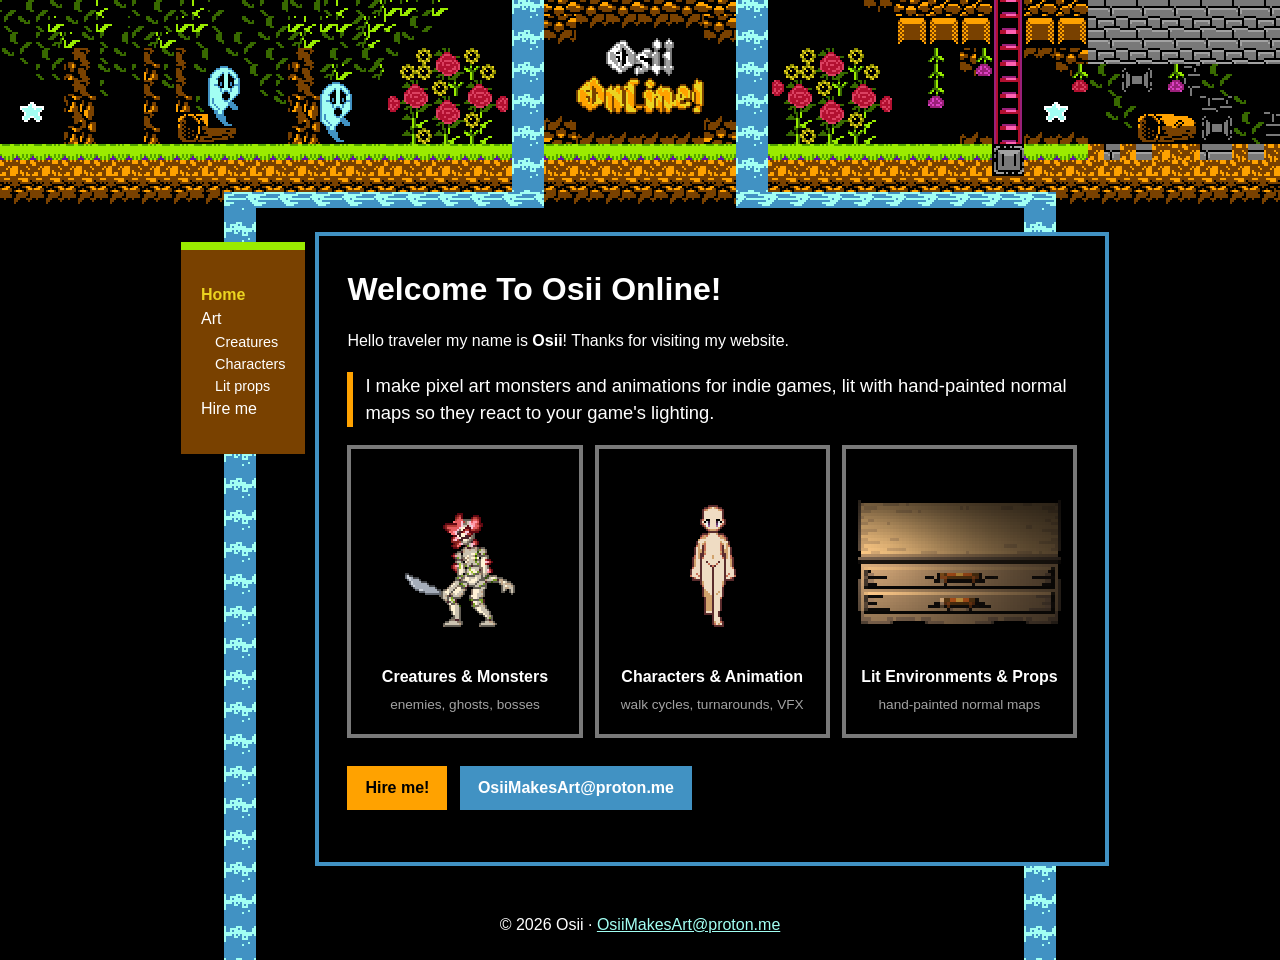
==== index.html @ 17454417 "initial commit" ====
<!doctype html>
<html lang="en">
    <head>
        <meta charset="utf-8" />
        <meta name="viewport" content="width=device-width, initial-scale=1" />
        <title>Osii Osii Osii! · pixel art monsters & animations</title>
        <meta name="description" content="I make pixel art monsters and animations for indie games, lit with hand-painted normal maps so they react to your game&#x27;s lighting." />
        <link href="style.css" rel="stylesheet" type="text/css" media="all" />
        <link rel="icon" type="image/png" href="images/favicon.png" />
        <meta property="og:type" content="website" />
        <meta property="og:title" content="Osii Osii Osii! · pixel art monsters &amp; animations" />
        <meta property="og:description" content="I make pixel art monsters and animations for indie games, lit with hand-painted normal maps so they react to your game&#x27;s lighting." />
        <meta property="og:url" content="https://gandshack.github.io/index.html" />
        <meta property="og:image" content="https://gandshack.github.io/images/og.png" />
        <meta name="twitter:card" content="summary_large_image" />
    </head>
    <body>
        <header>
            <a href="index.html"><img src="images/Header.gif" width="100%" alt="Osii Online" style="image-rendering: pixelated" /></a>
        </header>

        <div id="container">
            <div class="flex">
                <aside>
                    <div class="side-sticky">
                        <nav>
                            <ul>
                                    <li><a href="index.html" class="here">Home</a></li>
                                    <li><a href="art/main.html">Art</a></li>
                                    <li class="sub"><a href="art/creatures.html">Creatures</a></li>
                                    <li class="sub"><a href="art/characters.html">Characters</a></li>
                                    <li class="sub"><a href="art/lit.html">Lit props</a></li>
                                    <li><a href="hire.html">Hire me</a></li>
                            </ul>
                        </nav>
                    </div>
                </aside>
                <main>
<h1>Welcome To Osii Online!</h1>
<p>Hello traveler my name is <b>Osii</b>! Thanks for visiting my website.</p>
<p class="pitch">I make pixel art monsters and animations for indie games, lit with hand-painted normal maps so they react to your game&#x27;s lighting.</p>
<div class="sections"><a class="section-card" href="art/creatures.html"><img src="images/work/flower_monster.gif" alt="" /><b>Creatures &amp; Monsters</b><span>enemies, ghosts, bosses</span></a><a class="section-card" href="art/characters.html"><img src="images/work/tall_walk.gif" alt="" /><b>Characters &amp; Animation</b><span>walk cycles, turnarounds, VFX</span></a><a class="section-card" href="art/lit.html"><img src="images/work/lit/dresser_lit.png" alt="" /><b>Lit Environments &amp; Props</b><span>hand-painted normal maps</span></a></div>
<p class="cta"><a class="button" href="hire.html">Hire me!</a> <a class="button ghost" href="mailto:OsiiMakesArt@proton.me">OsiiMakesArt@proton.me</a></p>

                </main>
            </div>
        </div>

        <footer>
            <p>© 2026 Osii · <a href="mailto:OsiiMakesArt@proton.me">OsiiMakesArt@proton.me</a></p>
        </footer>

    </body>
</html>
---- style.css ----
* {
    box-sizing: border-box;
}

body {
    image-rendering: pixelated;
    background-image: url("images/side_falls.gif");
    background-size: 100%;
    background-color: black;
    font-family: Arial, Helvetica, sans-serif;
    margin: 0;
}
header img {
    display: block;
}
/* Style the header */
header {
    background-color: black;
    color: white;
    padding: 0px;
    text-align: center;
    font-size: 35px;
}

#container {
    padding: 24px;
    margin: auto;
}

.flex {
    justify-content: center; /* centers main+aside as a group in the row */
    flex-wrap: wrap;
    display: flex;
    max-width: 100%;
    margin: auto;
}

/* Container for flexboxes */
section {
    display: -webkit-flex;
    display: flex;
}

.side-sticky {
    position: sticky;
    top: 20px;
}
/* Style the navigation menu */
nav {
    -webkit-flex: 1;
    -ms-flex: 1;
    flex: 1;
    background: #797979;
    padding: 20px;
    margin: 10px;
}

/* Style the list inside the menu */
nav ul {
    list-style-type: none;
    padding: 0;
}

main {
    min-width: 40vw;
    max-width: 40vw;
    margin: 0px;
    padding: 0px;
    background-color: rgb(7, 7, 15);
    color: white;
}

.gallery {
    display: flex;
    flex-wrap: wrap;
    justify-content: center;
    align-items: center;
    gap: 10px;
}

/* Style the content */
article {
    -webkit-flex: 3;
    -ms-flex: 3;
    flex: 3;
    background-color: #f1f1f1;
    padding: 10px;
}

/* Style the footer */
footer {
    padding: 10px;
    text-align: center;
    color: white;
}

#art {
    border-color: white;
    border: solid;
}

/* Responsive layout - makes the menu and the content (inside the section) sit on top of each other instead of next to each other */
@media (max-width: 600px) {
    section {
        -webkit-flex-direction: column;
        flex-direction: column;
    }
}

/* ---------- portfolio additions ---------- */
/* colors come straight from Header.gif / side_falls.gif (NES palette) */
:root {
    --black: #000000;
    --panel: #000000;
    --grey: #797979;
    --light-grey: #a2a2a2;
    --water: #4192c3;
    --foam: #a2fff3;
    --gold: #ffa200;
    --yellow: #ebd320;
    --grass: #9aeb00;
    --dirt: #794100;
}

/* nav = the dirt-and-grass ground from the header, content = palette black framed by the waterfall */
nav {
    background: var(--dirt);
    border-top: 8px solid var(--grass);
}

main {
    min-width: 0;
    max-width: none;
    width: min(960px, 62vw);
    padding: 8px 28px 28px;
    line-height: 1.5;
    background: var(--black);
    border: 4px solid var(--water);
}

main a {
    color: var(--foam);
}

main a:hover {
    color: var(--gold);
}

h1,
h2 {
    margin-bottom: 6px;
}

h2 {
    margin-top: 32px;
    padding-bottom: 6px;
    border-bottom: 4px solid var(--water);
}

.blurb {
    color: var(--light-grey);
    margin-top: 4px;
}

.pitch {
    font-size: 1.15em;
    border-left: 6px solid var(--gold);
    padding-left: 12px;
}

nav a {
    color: white;
    text-decoration: none;
}

nav li {
    margin: 6px 0;
}

nav li.sub {
    margin-left: 14px;
    font-size: 0.9em;
}

nav a.here {
    color: var(--yellow);
    font-weight: bold;
}

nav a:hover {
    color: var(--grass);
}

/* gallery pieces: black tiles with the sidebar grey as a hard pixel border */
.gallery {
    justify-content: flex-start;
    align-items: stretch;
    gap: 12px;
}

.piece {
    display: flex;
    flex-direction: column;
    align-items: center;
    justify-content: space-between;
    width: 180px;
    padding: 14px 10px 10px;
    background: var(--black);
    border: 4px solid var(--grey);
    color: var(--light-grey);
    text-decoration: none;
    font-size: 0.85em;
    text-align: center;
}

.piece img {
    image-rendering: pixelated;
    max-width: 100%;
    height: auto;
    margin: auto 0;
}

.piece span {
    margin-top: 10px;
}

.piece:hover,
.piece:focus {
    border-color: var(--water);
    color: white;
}

/* section cards */
.sections {
    display: grid;
    grid-template-columns: repeat(auto-fit, minmax(200px, 1fr));
    gap: 12px;
    margin: 18px 0;
}

.section-card {
    display: flex;
    flex-direction: column;
    align-items: center;
    gap: 6px;
    padding: 18px 12px;
    background: var(--black);
    border: 4px solid var(--grey);
    color: white;
    text-decoration: none;
    text-align: center;
}

.section-card img {
    image-rendering: pixelated;
    height: 192px;
    width: auto;
    max-width: 100%;
    object-fit: contain;
}

.section-card span {
    color: var(--light-grey);
    font-size: 0.85em;
}

.section-card:hover {
    border-color: var(--water);
}

/* plain buttons */
.button {
    display: inline-block;
    padding: 10px 18px;
    margin: 4px 8px 8px 0;
    background: var(--gold);
    color: var(--black) !important;
    font-weight: bold;
    text-decoration: none;
}

.button:hover {
    background: var(--yellow);
}

.button.ghost {
    background: var(--water);
    color: white !important;
}

.button.ghost:hover {
    background: var(--foam);
    color: var(--black) !important;
}

.cta {
    margin-top: 24px;
}

.list li {
    margin: 6px 0;
}

/* prices */
.prices {
    border-collapse: collapse;
    width: 100%;
}

.prices th,
.prices td {
    text-align: left;
    padding: 8px 10px;
    border-bottom: 2px solid var(--grey);
}

.prices th {
    color: var(--light-grey);
    font-weight: normal;
}

.prices td:last-child {
    color: var(--yellow);
    font-weight: bold;
    white-space: nowrap;
}

/* lit props */
.lit-row {
    display: flex;
    align-items: stretch;
    gap: 10px;
    margin: 10px 0;
}

.lit-row > b {
    width: 110px;
    align-self: center;
}

.lit-row .piece {
    width: 160px;
}

#light-demo {
    background: var(--black);
    border: 4px solid var(--grey);
    padding: 12px;
}

#demo-canvas {
    width: 100%;
    max-width: 640px;
    display: block;
    margin: 10px auto;
    cursor: none;
    touch-action: none;
    image-rendering: pixelated;
    background: var(--panel);
    border: 4px solid var(--grey);
}

.demo-tabs button,
.demo-view button {
    background: var(--grey);
    color: white;
    border: none;
    padding: 6px 12px;
    margin: 0 6px 6px 0;
    cursor: pointer;
    font: inherit;
}

.demo-tabs button:hover,
.demo-view button:hover {
    background: var(--light-grey);
    color: var(--black);
}

.demo-tabs button.on,
.demo-view button.on {
    background: var(--gold);
    color: var(--black);
}

.demo-view {
    display: flex;
    flex-wrap: wrap;
    align-items: center;
    gap: 4px 6px;
}

.demo-view label {
    color: var(--light-grey);
    margin-left: 6px;
}

#demo-mix {
    accent-color: var(--gold);
    width: 160px;
}

#light-demo input[type="checkbox"] {
    accent-color: var(--gold);
}

/* big viewer */
#viewer {
    position: fixed;
    inset: 0;
    background: rgba(0, 0, 0, 0.94);
    display: none;
    align-items: center;
    justify-content: center;
    z-index: 10;
}

#viewer.open {
    display: flex;
}

#viewer figure {
    margin: 0;
    flex: 1;
    display: flex;
    flex-direction: column;
    align-items: center;
    justify-content: center;
    height: 100%;
}

#viewer img {
    image-rendering: pixelated;
    background: var(--panel);
    border: 4px solid var(--grey);
}

#viewer figcaption {
    color: white;
    text-align: center;
    margin-top: 14px;
    display: flex;
    flex-direction: column;
    gap: 2px;
}

#viewer figcaption span,
#viewer figcaption small {
    color: var(--light-grey);
}

#viewer button {
    background: none;
    border: none;
    color: white;
    font-size: 48px;
    cursor: pointer;
    padding: 0 18px;
    height: 100%;
}

#viewer button:hover {
    color: var(--gold);
}

#viewer .v-close {
    position: absolute;
    top: 10px;
    right: 10px;
    height: auto;
    font-size: 32px;
}

footer a {
    color: var(--foam);
}

/* phones: menu on top, content full width */
@media (max-width: 800px) {
    #container {
        padding: 10px;
    }
    .flex {
        flex-direction: column;
    }
    aside,
    main {
        width: 100%;
    }
    nav {
        margin: 0 0 10px;
    }
    nav ul {
        display: flex;
        flex-wrap: wrap;
        gap: 4px 14px;
        margin: 0;
    }
    nav li,
    nav li.sub {
        margin: 0;
        font-size: 1em;
    }
    main {
        padding: 6px 14px 20px;
    }
    .piece {
        width: calc(50% - 6px);
    }
    .lit-row {
        flex-wrap: wrap;
    }
    .lit-row > b {
        width: 100%;
    }
    .lit-row .piece {
        width: calc(33% - 7px);
    }
    #viewer button {
        font-size: 34px;
        padding: 0 6px;
    }
}
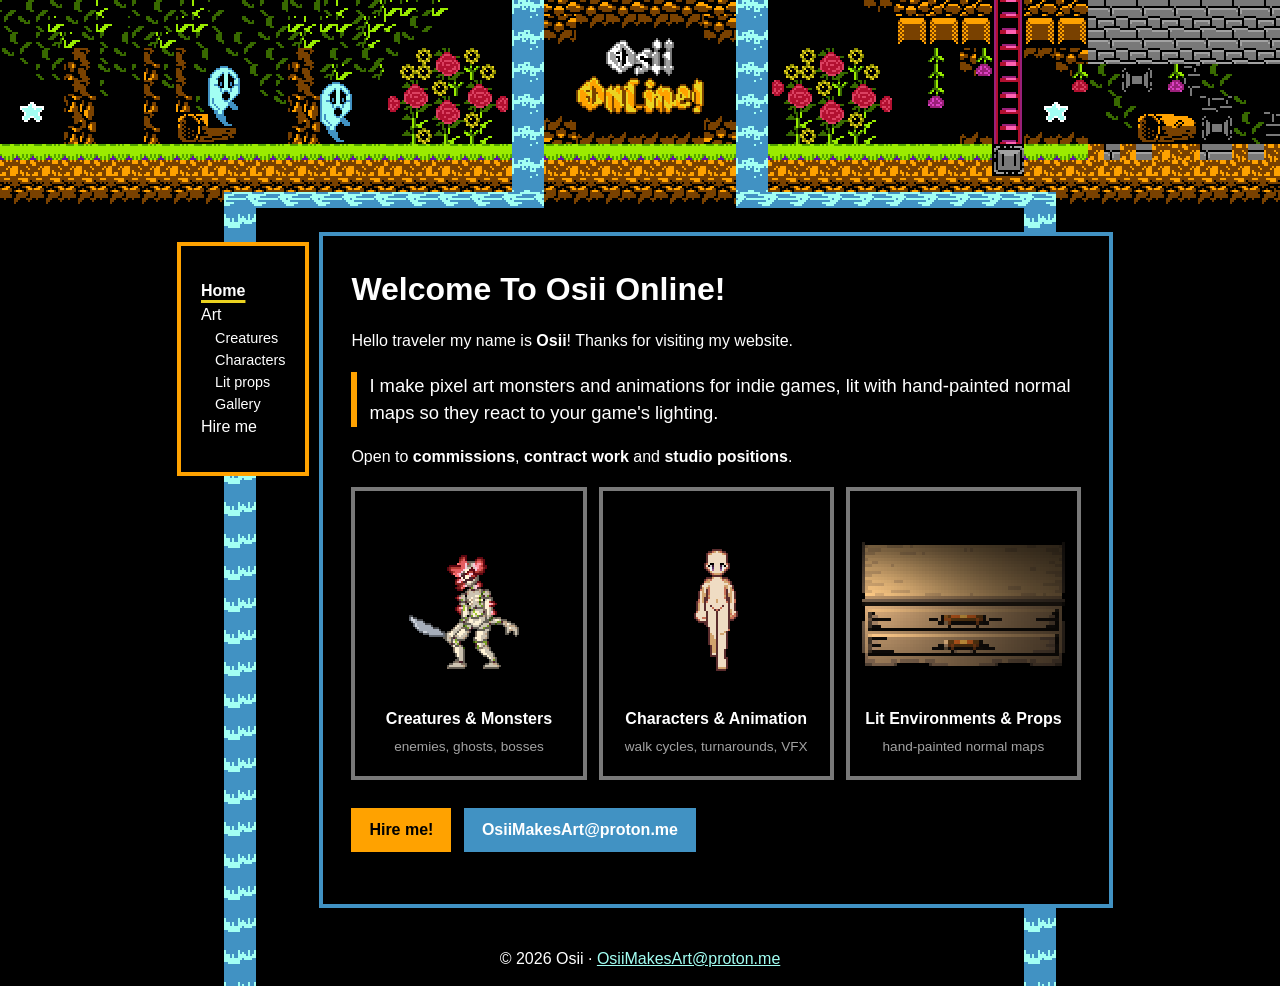
==== commit 291f5663: "Update site" ====
--- a/index.html
+++ b/index.html
@@ -30,6 +30,7 @@
                                     <li class="sub"><a href="art/creatures.html">Creatures</a></li>
                                     <li class="sub"><a href="art/characters.html">Characters</a></li>
                                     <li class="sub"><a href="art/lit.html">Lit props</a></li>
+                                    <li class="sub"><a href="art/gallery.html">Gallery</a></li>
                                     <li><a href="hire.html">Hire me</a></li>
                             </ul>
                         </nav>
@@ -39,6 +40,7 @@
 <h1>Welcome To Osii Online!</h1>
 <p>Hello traveler my name is <b>Osii</b>! Thanks for visiting my website.</p>
 <p class="pitch">I make pixel art monsters and animations for indie games, lit with hand-painted normal maps so they react to your game&#x27;s lighting.</p>
+<p>Open to <b>commissions</b>, <b>contract work</b> and <b>studio positions</b>.</p>
 <div class="sections"><a class="section-card" href="art/creatures.html"><img src="images/work/flower_monster.gif" alt="" /><b>Creatures &amp; Monsters</b><span>enemies, ghosts, bosses</span></a><a class="section-card" href="art/characters.html"><img src="images/work/tall_walk.gif" alt="" /><b>Characters &amp; Animation</b><span>walk cycles, turnarounds, VFX</span></a><a class="section-card" href="art/lit.html"><img src="images/work/lit/dresser_lit.png" alt="" /><b>Lit Environments &amp; Props</b><span>hand-painted normal maps</span></a></div>
 <p class="cta"><a class="button" href="hire.html">Hire me!</a> <a class="button ghost" href="mailto:OsiiMakesArt@proton.me">OsiiMakesArt@proton.me</a></p>
 
--- a/style.css
+++ b/style.css
@@ -122,10 +122,10 @@
     --dirt: #794100;
 }
 
-/* nav = the dirt-and-grass ground from the header, content = palette black framed by the waterfall */
+/* nav: palette black framed by the darker gold of "Online!" */
 nav {
-    background: var(--dirt);
-    border-top: 8px solid var(--grass);
+    background: var(--black);
+    border: 4px solid var(--gold);
 }
 
 main {
@@ -183,12 +183,15 @@
 }
 
 nav a.here {
-    color: var(--yellow);
     font-weight: bold;
+    text-decoration: underline;
+    text-decoration-color: var(--yellow);
+    text-decoration-thickness: 3px;
+    text-underline-offset: 4px;
 }
 
 nav a:hover {
-    color: var(--grass);
+    color: var(--foam);
 }
 
 /* gallery pieces: black tiles with the sidebar grey as a hard pixel border */
@@ -222,6 +225,12 @@
 
 .piece span {
     margin-top: 10px;
+}
+
+/* for sprites with black bodies (e.g. Maska) */
+.piece.lift,
+#viewer img.lift {
+    background: #1a1a1a;
 }
 
 .piece:hover,
@@ -360,48 +369,87 @@
     border: 4px solid var(--grey);
 }
 
-.demo-tabs button,
-.demo-view button {
+/* two kinds of controls look different: props are separate tabs, the view is one joined switch */
+.demo-row {
+    display: flex;
+    flex-wrap: wrap;
+    align-items: center;
+    gap: 6px 10px;
+    margin-bottom: 8px;
+}
+
+.demo-label {
+    width: 44px;
+    color: var(--light-grey);
+    font-size: 0.85em;
+    text-transform: uppercase;
+    letter-spacing: 1px;
+}
+
+.demo-tabs {
+    display: flex;
+    flex-wrap: wrap;
+    gap: 6px;
+    flex: 1;
+}
+
+.demo-tabs button {
     background: var(--grey);
     color: white;
     border: none;
     padding: 6px 12px;
-    margin: 0 6px 6px 0;
     cursor: pointer;
     font: inherit;
 }
 
-.demo-tabs button:hover,
-.demo-view button:hover {
+.demo-tabs button:hover {
     background: var(--light-grey);
     color: var(--black);
 }
 
-.demo-tabs button.on,
-.demo-view button.on {
+.demo-tabs button.on {
     background: var(--gold);
     color: var(--black);
 }
 
-.demo-view {
-    display: flex;
-    flex-wrap: wrap;
-    align-items: center;
-    gap: 4px 6px;
+.segmented {
+    display: inline-flex;
+    border: 2px solid var(--water);
+}
+
+.segmented button {
+    background: var(--black);
+    color: var(--foam);
+    border: none;
+    padding: 6px 14px;
+    cursor: pointer;
+    font: inherit;
+}
+
+.segmented button + button {
+    border-left: 2px solid var(--water);
+}
+
+.segmented button:hover {
+    color: white;
+}
+
+.segmented button.on {
+    background: var(--water);
+    color: white;
 }
 
 .demo-view label {
     color: var(--light-grey);
-    margin-left: 6px;
 }
 
 #demo-mix {
-    accent-color: var(--gold);
+    accent-color: var(--water);
     width: 160px;
 }
 
 #light-demo input[type="checkbox"] {
-    accent-color: var(--gold);
+    accent-color: var(--water);
 }
 
 /* big viewer */
@@ -471,6 +519,14 @@
     font-size: 32px;
 }
 
+/* black box behind the footer text so the waterfall background doesn't run through it */
+footer p {
+    display: inline-block;
+    margin: 0;
+    padding: 8px 14px;
+    background: var(--black);
+}
+
 footer a {
     color: var(--foam);
 }
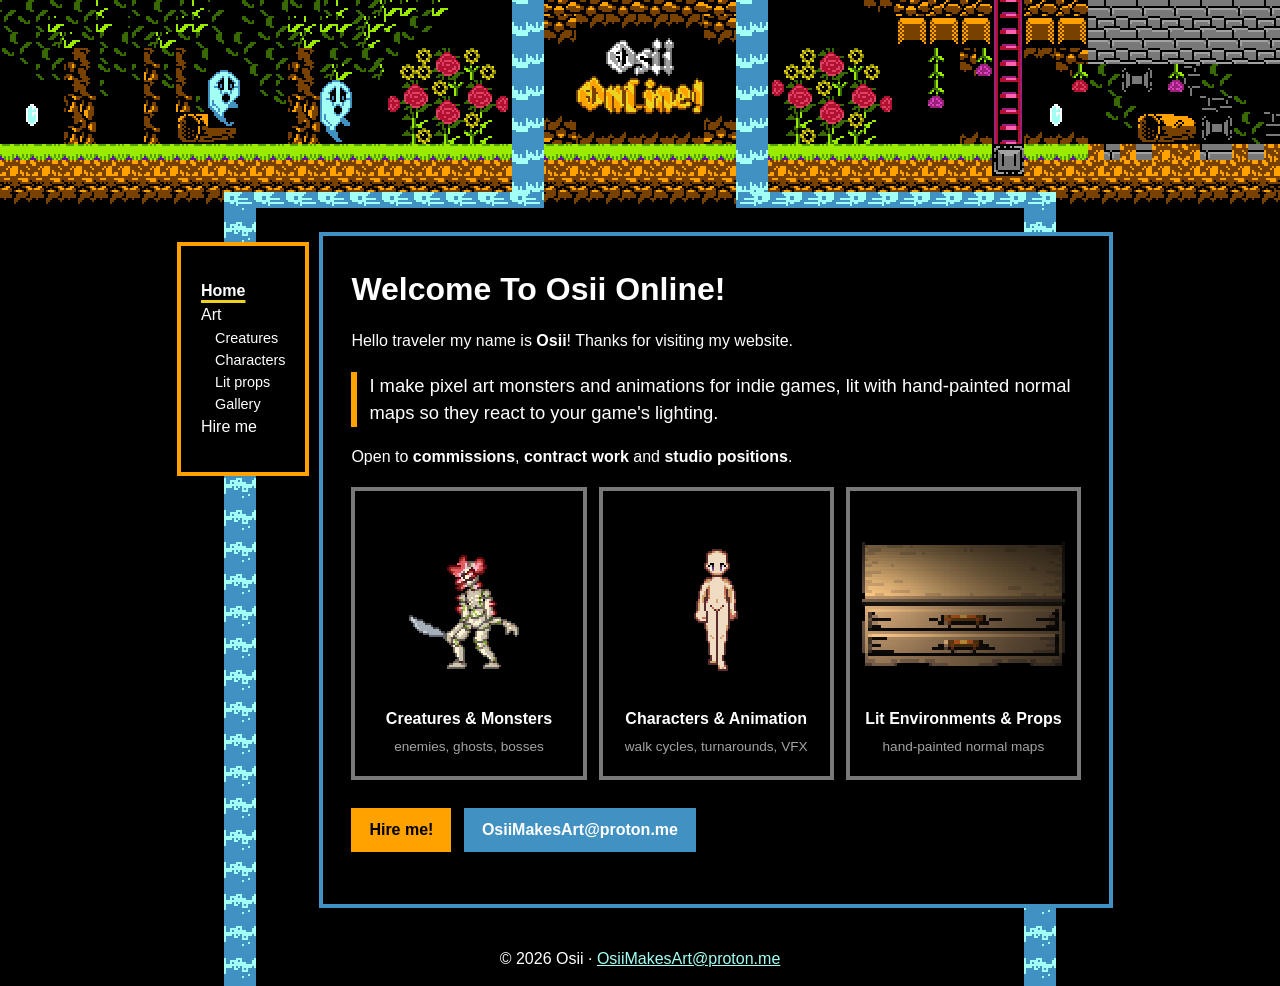
==== commit ba4a8463: "upated text" ====
--- a/index.html
+++ b/index.html
@@ -5,7 +5,7 @@
         <meta name="viewport" content="width=device-width, initial-scale=1" />
         <title>Osii Osii Osii! · pixel art monsters & animations</title>
         <meta name="description" content="I make pixel art monsters and animations for indie games, lit with hand-painted normal maps so they react to your game&#x27;s lighting." />
-        <link href="style.css" rel="stylesheet" type="text/css" media="all" />
+        <link href="style.css?v=622803d2" rel="stylesheet" type="text/css" media="all" />
         <link rel="icon" type="image/png" href="images/favicon.png" />
         <meta property="og:type" content="website" />
         <meta property="og:title" content="Osii Osii Osii! · pixel art monsters &amp; animations" />
@@ -41,7 +41,7 @@
 <p>Hello traveler my name is <b>Osii</b>! Thanks for visiting my website.</p>
 <p class="pitch">I make pixel art monsters and animations for indie games, lit with hand-painted normal maps so they react to your game&#x27;s lighting.</p>
 <p>Open to <b>commissions</b>, <b>contract work</b> and <b>studio positions</b>.</p>
-<div class="sections"><a class="section-card" href="art/creatures.html"><img src="images/work/flower_monster.gif" alt="" /><b>Creatures &amp; Monsters</b><span>enemies, ghosts, bosses</span></a><a class="section-card" href="art/characters.html"><img src="images/work/tall_walk.gif" alt="" /><b>Characters &amp; Animation</b><span>walk cycles, turnarounds, VFX</span></a><a class="section-card" href="art/lit.html"><img src="images/work/lit/dresser_lit.png" alt="" /><b>Lit Environments &amp; Props</b><span>hand-painted normal maps</span></a></div>
+<div class="sections"><a class="section-card" href="art/creatures.html"><img src="images/work/flower_monster_idle.gif" alt="" /><b>Creatures &amp; Monsters</b><span>enemies, ghosts, bosses</span></a><a class="section-card" href="art/characters.html"><img src="images/work/tall_walk.gif" alt="" /><b>Characters &amp; Animation</b><span>walk cycles, turnarounds, VFX</span></a><a class="section-card" href="art/lit.html"><img src="images/work/lit/dresser_lit.png" alt="" /><b>Lit Environments &amp; Props</b><span>hand-painted normal maps</span></a></div>
 <p class="cta"><a class="button" href="hire.html">Hire me!</a> <a class="button ghost" href="mailto:OsiiMakesArt@proton.me">OsiiMakesArt@proton.me</a></p>
 
                 </main>
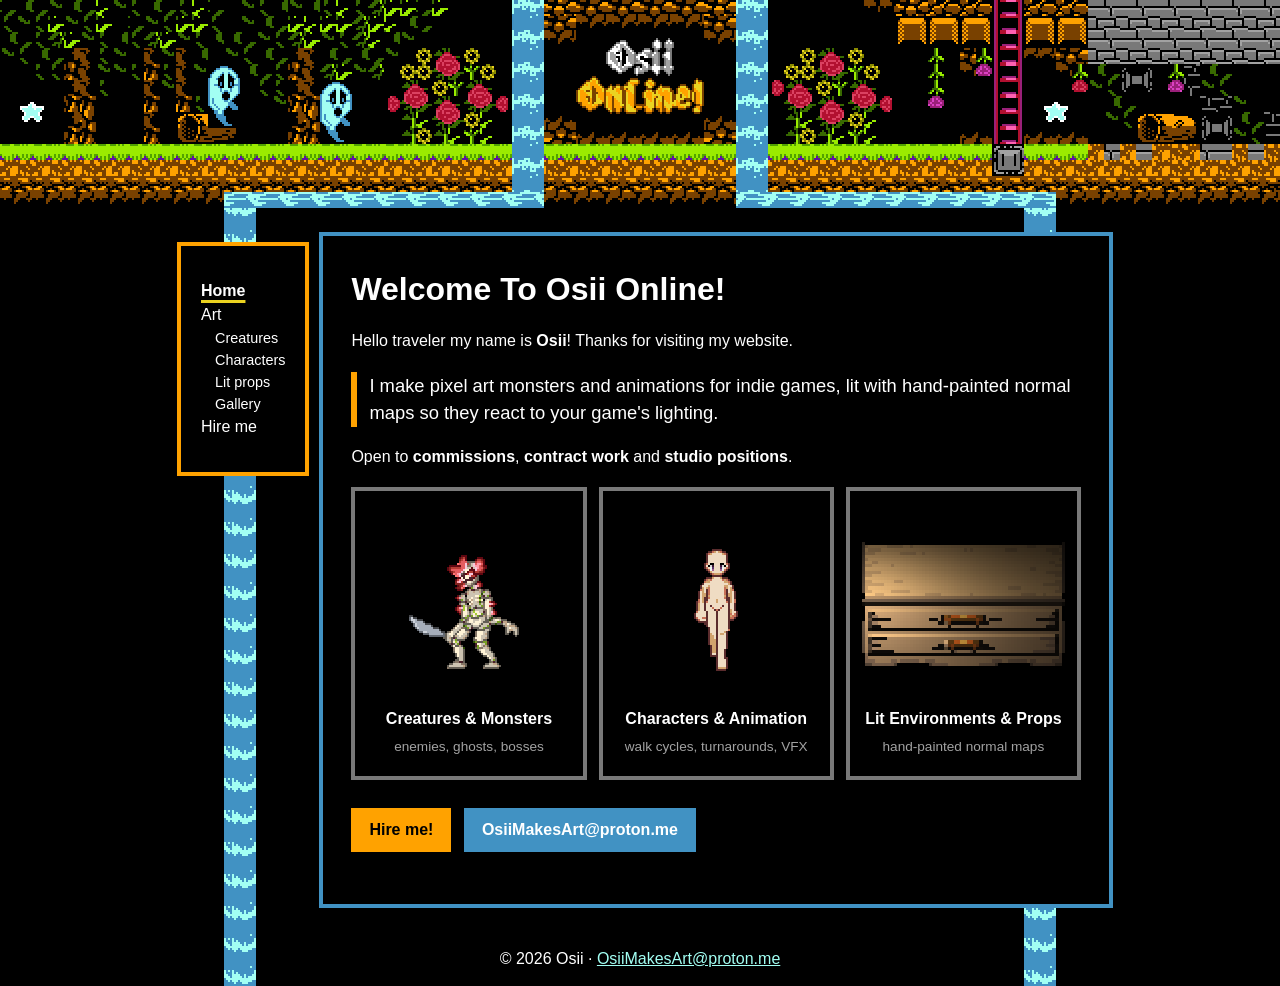
==== commit 386a93d8: "added video to lighting" ====
--- a/index.html
+++ b/index.html
@@ -5,7 +5,7 @@
         <meta name="viewport" content="width=device-width, initial-scale=1" />
         <title>Osii Osii Osii! · pixel art monsters & animations</title>
         <meta name="description" content="I make pixel art monsters and animations for indie games, lit with hand-painted normal maps so they react to your game&#x27;s lighting." />
-        <link href="style.css?v=622803d2" rel="stylesheet" type="text/css" media="all" />
+        <link href="style.css?v=b4c139a0" rel="stylesheet" type="text/css" media="all" />
         <link rel="icon" type="image/png" href="images/favicon.png" />
         <meta property="og:type" content="website" />
         <meta property="og:title" content="Osii Osii Osii! · pixel art monsters &amp; animations" />
--- a/style.css
+++ b/style.css
@@ -351,6 +351,15 @@
     width: 160px;
 }
 
+/* in-engine gameplay clip */
+.clip {
+    display: block;
+    width: 100%;
+    height: auto;
+    border: 4px solid var(--grey);
+    background: var(--black);
+}
+
 #light-demo {
     background: var(--black);
     border: 4px solid var(--grey);
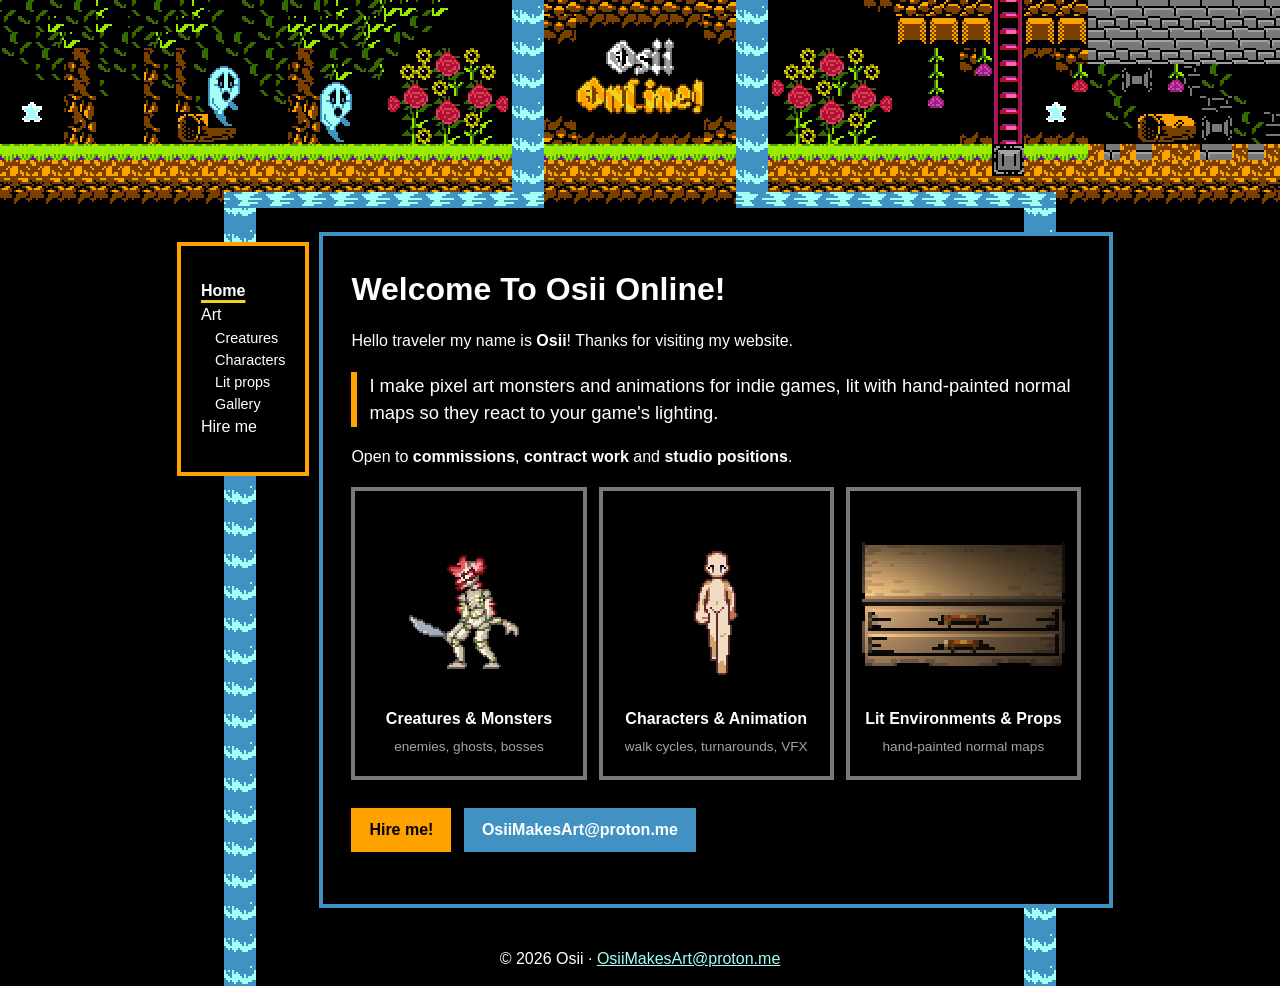
==== commit 8268ce66: "add goatcounter analytics" ====
--- a/index.html
+++ b/index.html
@@ -12,6 +12,7 @@
         <meta property="og:description" content="I make pixel art monsters and animations for indie games, lit with hand-painted normal maps so they react to your game&#x27;s lighting." />
         <meta property="og:url" content="https://gandshack.github.io/index.html" />
         <meta property="og:image" content="https://gandshack.github.io/images/og.png" />
+        <script data-goatcounter="https://osii.goatcounter.com/count" async src="//gc.zgo.at/count.js"></script>
         <meta name="twitter:card" content="summary_large_image" />
     </head>
     <body>
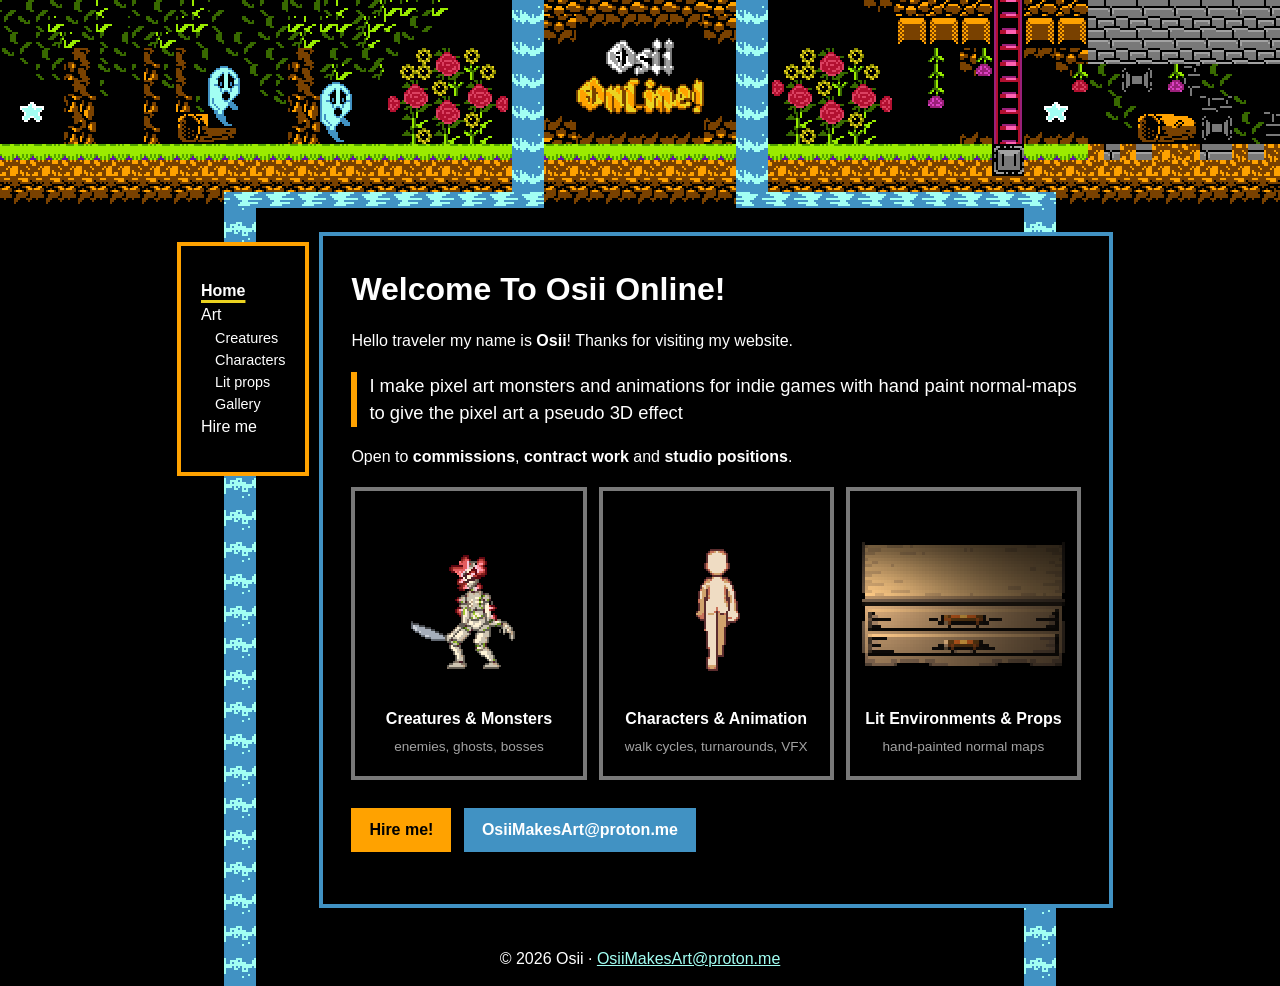
==== commit 56a05b55: "update home page" ====
--- a/index.html
+++ b/index.html
@@ -4,20 +4,50 @@
         <meta charset="utf-8" />
         <meta name="viewport" content="width=device-width, initial-scale=1" />
         <title>Osii Osii Osii! · pixel art monsters & animations</title>
-        <meta name="description" content="I make pixel art monsters and animations for indie games, lit with hand-painted normal maps so they react to your game&#x27;s lighting." />
-        <link href="style.css?v=b4c139a0" rel="stylesheet" type="text/css" media="all" />
+        <meta
+            name="description"
+            content="I make pixel art monsters and animations for indie games, lit with hand-painted normal maps so they react to your game&#x27;s lighting."
+        />
+        <link
+            href="style.css?v=b4c139a0"
+            rel="stylesheet"
+            type="text/css"
+            media="all"
+        />
         <link rel="icon" type="image/png" href="images/favicon.png" />
         <meta property="og:type" content="website" />
-        <meta property="og:title" content="Osii Osii Osii! · pixel art monsters &amp; animations" />
-        <meta property="og:description" content="I make pixel art monsters and animations for indie games, lit with hand-painted normal maps so they react to your game&#x27;s lighting." />
-        <meta property="og:url" content="https://gandshack.github.io/index.html" />
-        <meta property="og:image" content="https://gandshack.github.io/images/og.png" />
-        <script data-goatcounter="https://osii.goatcounter.com/count" async src="//gc.zgo.at/count.js"></script>
+        <meta
+            property="og:title"
+            content="Osii Osii Osii! · pixel art monsters &amp; animations"
+        />
+        <meta
+            property="og:description"
+            content="I make pixel art monsters and animations for indie games, lit with hand-painted normal maps so they react to your game&#x27;s lighting."
+        />
+        <meta
+            property="og:url"
+            content="https://gandshack.github.io/index.html"
+        />
+        <meta
+            property="og:image"
+            content="https://gandshack.github.io/images/og.png"
+        />
+        <script
+            data-goatcounter="https://osii.goatcounter.com/count"
+            async
+            src="//gc.zgo.at/count.js"
+        ></script>
         <meta name="twitter:card" content="summary_large_image" />
     </head>
     <body>
         <header>
-            <a href="index.html"><img src="images/Header.gif" width="100%" alt="Osii Online" style="image-rendering: pixelated" /></a>
+            <a href="index.html"
+                ><img
+                    src="images/Header.gif"
+                    width="100%"
+                    alt="Osii Online"
+                    style="image-rendering: pixelated"
+            /></a>
         </header>
 
         <div id="container">
@@ -26,32 +56,80 @@
                     <div class="side-sticky">
                         <nav>
                             <ul>
-                                    <li><a href="index.html" class="here">Home</a></li>
-                                    <li><a href="art/main.html">Art</a></li>
-                                    <li class="sub"><a href="art/creatures.html">Creatures</a></li>
-                                    <li class="sub"><a href="art/characters.html">Characters</a></li>
-                                    <li class="sub"><a href="art/lit.html">Lit props</a></li>
-                                    <li class="sub"><a href="art/gallery.html">Gallery</a></li>
-                                    <li><a href="hire.html">Hire me</a></li>
+                                <li>
+                                    <a href="index.html" class="here">Home</a>
+                                </li>
+                                <li><a href="art/main.html">Art</a></li>
+                                <li class="sub">
+                                    <a href="art/creatures.html">Creatures</a>
+                                </li>
+                                <li class="sub">
+                                    <a href="art/characters.html">Characters</a>
+                                </li>
+                                <li class="sub">
+                                    <a href="art/lit.html">Lit props</a>
+                                </li>
+                                <li class="sub">
+                                    <a href="art/gallery.html">Gallery</a>
+                                </li>
+                                <li><a href="hire.html">Hire me</a></li>
                             </ul>
                         </nav>
                     </div>
                 </aside>
                 <main>
-<h1>Welcome To Osii Online!</h1>
-<p>Hello traveler my name is <b>Osii</b>! Thanks for visiting my website.</p>
-<p class="pitch">I make pixel art monsters and animations for indie games, lit with hand-painted normal maps so they react to your game&#x27;s lighting.</p>
-<p>Open to <b>commissions</b>, <b>contract work</b> and <b>studio positions</b>.</p>
-<div class="sections"><a class="section-card" href="art/creatures.html"><img src="images/work/flower_monster_idle.gif" alt="" /><b>Creatures &amp; Monsters</b><span>enemies, ghosts, bosses</span></a><a class="section-card" href="art/characters.html"><img src="images/work/tall_walk.gif" alt="" /><b>Characters &amp; Animation</b><span>walk cycles, turnarounds, VFX</span></a><a class="section-card" href="art/lit.html"><img src="images/work/lit/dresser_lit.png" alt="" /><b>Lit Environments &amp; Props</b><span>hand-painted normal maps</span></a></div>
-<p class="cta"><a class="button" href="hire.html">Hire me!</a> <a class="button ghost" href="mailto:OsiiMakesArt@proton.me">OsiiMakesArt@proton.me</a></p>
-
+                    <h1>Welcome To Osii Online!</h1>
+                    <p>
+                        Hello traveler my name is <b>Osii</b>! Thanks for
+                        visiting my website.
+                    </p>
+                    <p class="pitch">
+                        I make pixel art monsters and animations for indie games
+                        with hand paint normal-maps to give the pixel art a
+                        pseudo 3D effect
+                    </p>
+                    <p>
+                        Open to <b>commissions</b>, <b>contract work</b> and
+                        <b>studio positions</b>.
+                    </p>
+                    <div class="sections">
+                        <a class="section-card" href="art/creatures.html"
+                            ><img
+                                src="images/work/flower_monster_idle.gif"
+                                alt=""
+                            /><b>Creatures &amp; Monsters</b
+                            ><span>enemies, ghosts, bosses</span></a
+                        ><a class="section-card" href="art/characters.html"
+                            ><img src="images/work/tall_walk.gif" alt="" /><b
+                                >Characters &amp; Animation</b
+                            ><span>walk cycles, turnarounds, VFX</span></a
+                        ><a class="section-card" href="art/lit.html"
+                            ><img
+                                src="images/work/lit/dresser_lit.png"
+                                alt=""
+                            /><b>Lit Environments &amp; Props</b
+                            ><span>hand-painted normal maps</span></a
+                        >
+                    </div>
+                    <p class="cta">
+                        <a class="button" href="hire.html">Hire me!</a>
+                        <a
+                            class="button ghost"
+                            href="mailto:OsiiMakesArt@proton.me"
+                            >OsiiMakesArt@proton.me</a
+                        >
+                    </p>
                 </main>
             </div>
         </div>
 
         <footer>
-            <p>© 2026 Osii · <a href="mailto:OsiiMakesArt@proton.me">OsiiMakesArt@proton.me</a></p>
+            <p>
+                © 2026 Osii ·
+                <a href="mailto:OsiiMakesArt@proton.me"
+                    >OsiiMakesArt@proton.me</a
+                >
+            </p>
         </footer>
-
     </body>
 </html>
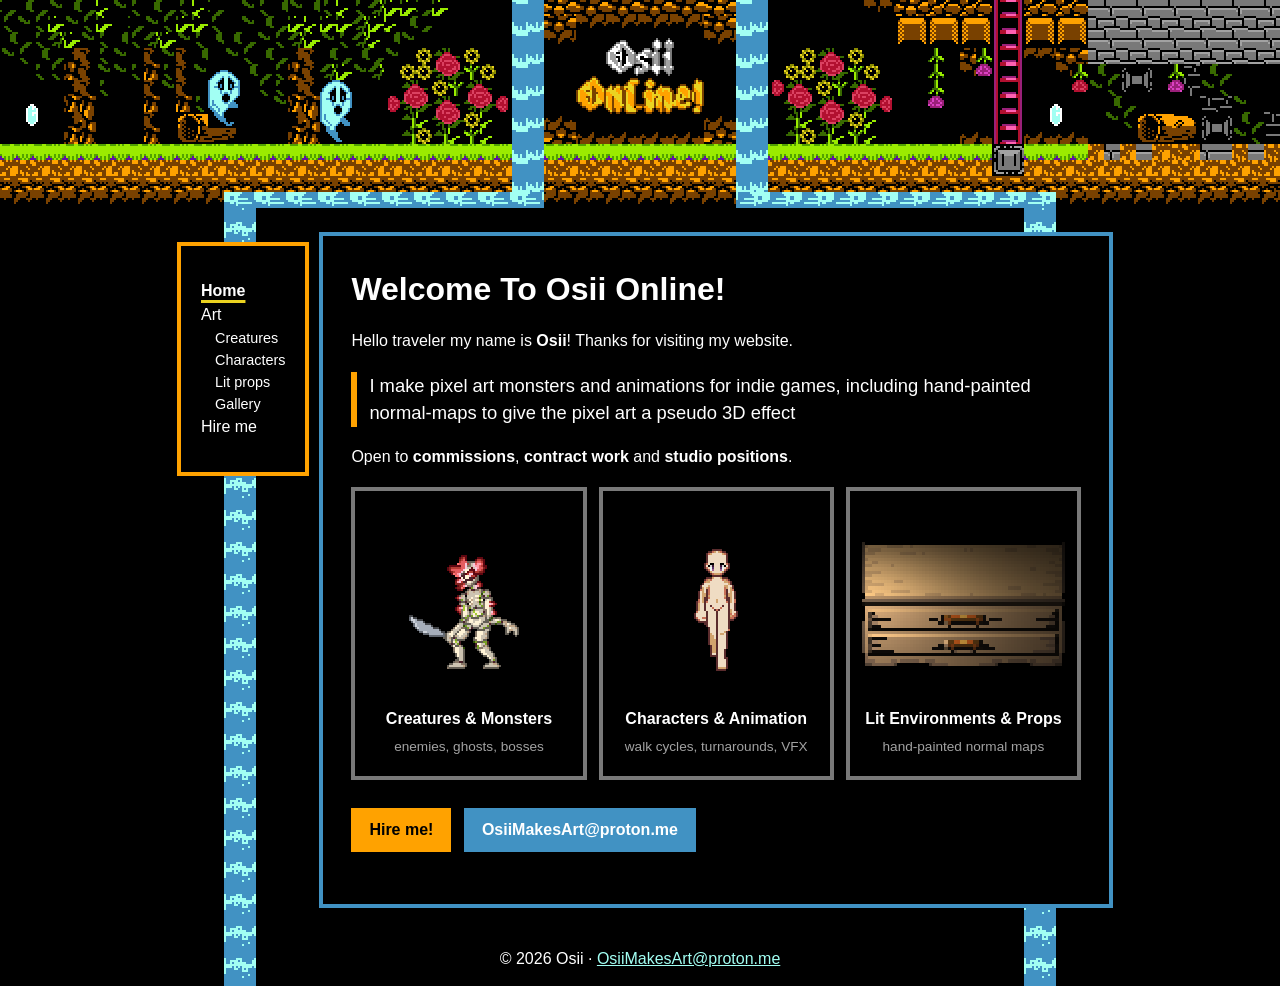
==== commit 82915ca2: "update home page" ====
--- a/index.html
+++ b/index.html
@@ -84,9 +84,9 @@
                         visiting my website.
                     </p>
                     <p class="pitch">
-                        I make pixel art monsters and animations for indie games
-                        with hand paint normal-maps to give the pixel art a
-                        pseudo 3D effect
+                        I make pixel art monsters and animations for indie
+                        games, including hand-painted normal-maps to give the
+                        pixel art a pseudo 3D effect
                     </p>
                     <p>
                         Open to <b>commissions</b>, <b>contract work</b> and
